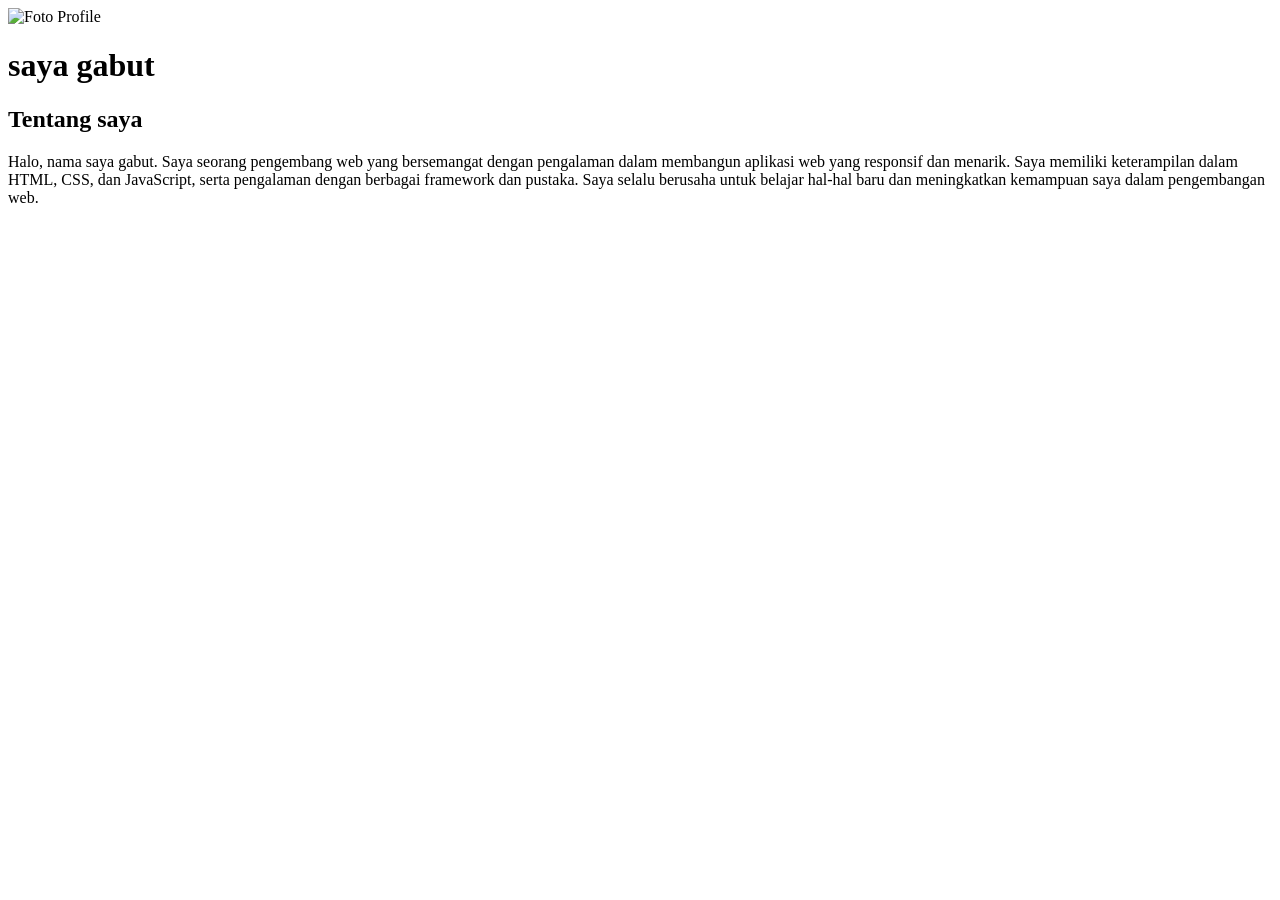
==== index.html @ 9c07069f "Gabut" ====
<!DOCTYPE html>
<html lang="en">
<head>
    <meta charset="UTF-8">
    <meta name="viewport" content="width=device-width, initial-scale=1.0">
    <title>My  First</title>
</head>
<body>
    <div class="container">
        <header>
            <img src=""https://via.placeholder.com/150"" alt="Foto Profile" class="foto-profile">
            <h1>saya gabut</h1>
        </header>
        
        <section class="tentang-saya">
            <h2>Tentang saya</h2>
            <p>Halo, nama saya gabut. Saya seorang pengembang web yang bersemangat dengan 
            pengalaman dalam membangun aplikasi web yang responsif dan menarik. Saya memiliki 
            keterampilan dalam HTML, CSS, dan JavaScript, serta pengalaman dengan berbagai framework
             dan pustaka. Saya selalu berusaha untuk belajar hal-hal baru dan meningkatkan kemampuan 
             saya dalam pengembangan web.</p>
        </section>

        <section class="Sklill">
            
        </section>
    </div>
</body>
</html>
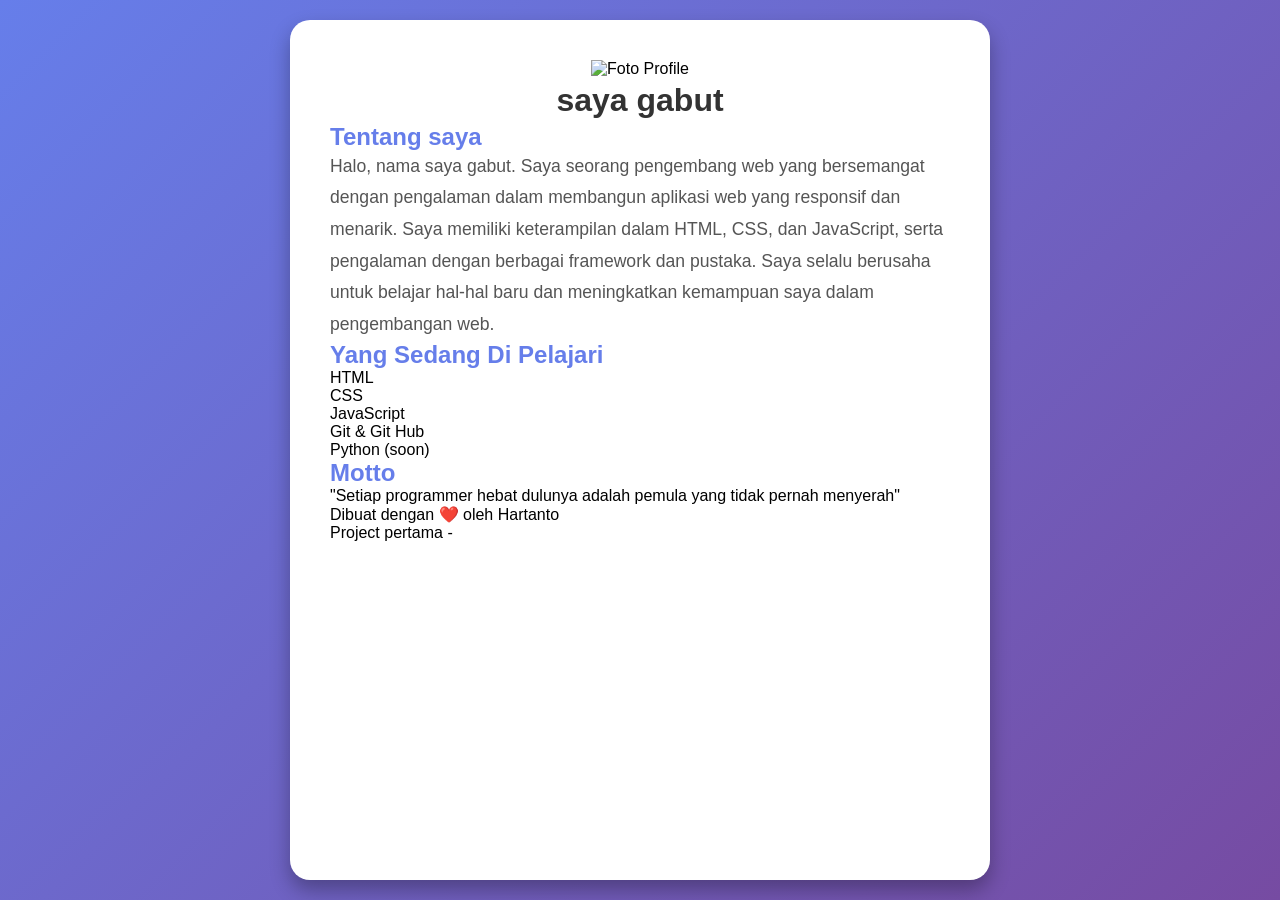
==== commit 807b25b9: "nebggabut 2" ====
--- a/index.html
+++ b/index.html
@@ -4,6 +4,7 @@
     <meta charset="UTF-8">
     <meta name="viewport" content="width=device-width, initial-scale=1.0">
     <title>My  First</title>
+    <link rel="stylesheet" href="style.css">
 </head>
 <body>
     <div class="container">
@@ -21,9 +22,31 @@
              saya dalam pengembangan web.</p>
         </section>
 
-        <section class="Sklill">
-            
+        <section class="Skill">
+            <h2>Yang Sedang Di Pelajari</h2>
+            <div class="skill-list">
+                <div class="skill-item">HTML</div>
+                <div class="skill-item">CSS</div>
+                <div class="skill-item">JavaScript</div>
+                <div class="skill-item">Git & Git Hub</div>
+                <div class="skill-item">Python (soon) </div>
+            </div>
         </section>
+
+        <section class="motto">
+            <h2>Motto</h2>
+            <blockquote>
+                <p>
+                    "Setiap programmer hebat dulunya adalah pemula yang tidak pernah menyerah"
+                </p>
+            </blockquote>
+        </section>
+
+        <footer>
+            <p>Dibuat dengan ❤️ oleh <span id="nama">Hartanto</span></p>
+            <p class="tanggal">Project pertama - <span id="tanggal"></span></p>
+        </footer>
+
     </div>
 </body>
 </html>
--- a/style.css
+++ b/style.css
@@ -0,0 +1,72 @@
+* {
+    margin: 0;
+    padding: 0;
+    box-sizing: border-box;
+}
+
+body {
+    font-family: 'segoe ui', Tahoma, Geneva, Verdana, sans-serif;
+    background: linear-gradient(135deg, #667eea 0%, #764ba2 100%);
+    min-height: 100vh;
+    display: flex;
+    justify-content: center;
+    padding: 20px;
+}
+
+.container {
+    background: white;
+    border-radius: 20px;
+    padding: 40px;
+    max-width: 700px;
+    width: 100%;
+    box-shadow: 0 10px 20px rgba(0, 0, 0, 0.3);
+    animation: fadeIn 1s ease;
+}
+
+@keyframes fadeIn {
+    from {
+        opacity: 0;
+        transfrom: translateY(30px);
+    }
+    to {
+        opacity: 1;
+        transform: translateY(0);
+    }
+}
+
+header {
+    text-align: center;
+    margin-buttom: 30px;
+}
+
+.foto profile {
+    width: 150px;
+    height: 150px;
+    border-radius: 50%;
+    margin-buttom: 20px;
+    object-fit: cover;
+}
+
+h1 {
+    color: #333;
+    font-size: 2em;
+    line-height: 1.4;
+}
+
+section {
+    margin-buttom: 30px;
+}
+
+h2 {
+    color: #667eea;
+    margin-buttom: 15px;
+    padding-buttom: 10px;
+    border-buttom: 2px solid #667eea;
+}
+
+.tentang-saya p {
+    color: #555;
+    line-height: 1.8;
+    font-size: 1.1em;
+}
+
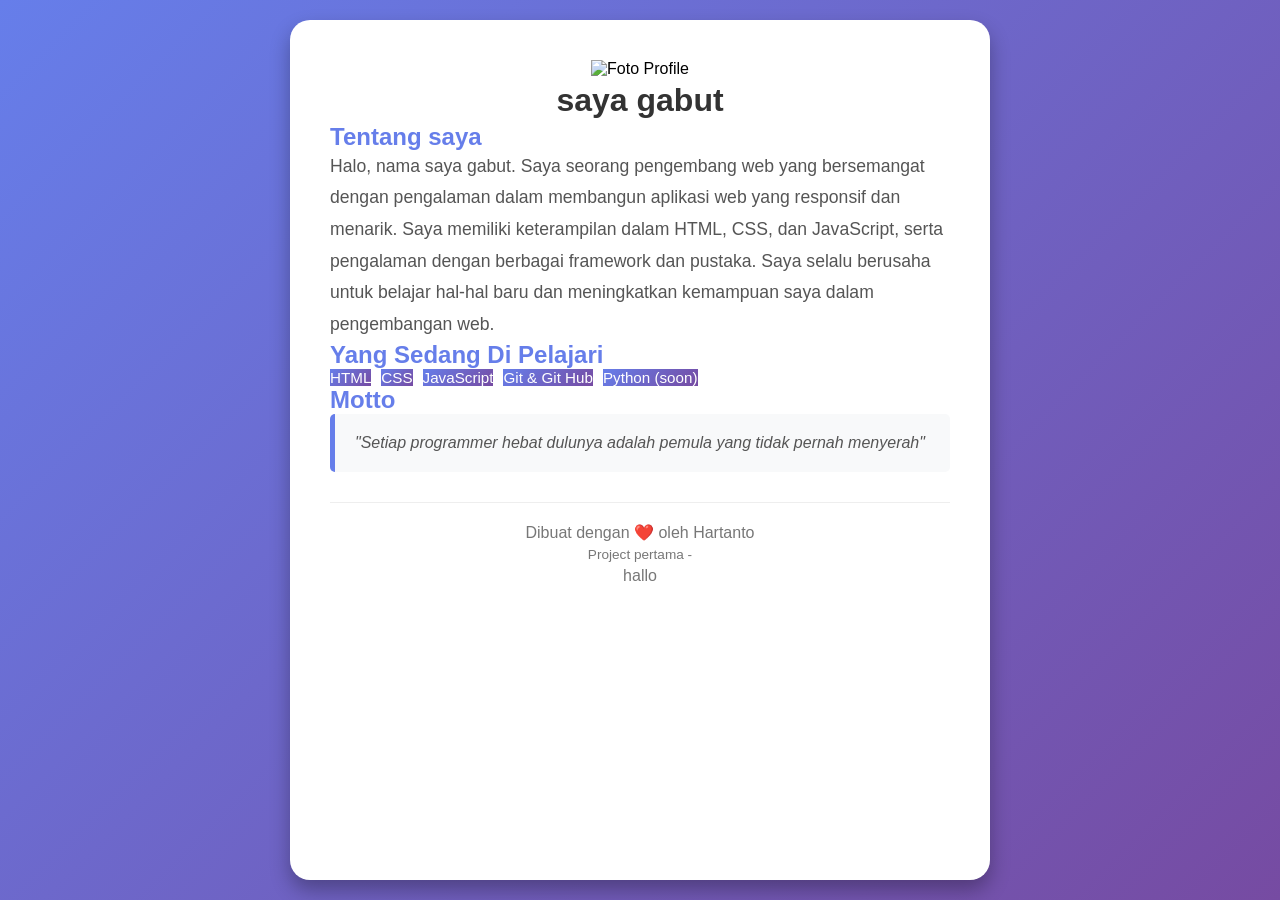
==== commit 8fc92100: "hello" ====
--- a/index.html
+++ b/index.html
@@ -45,6 +45,7 @@
         <footer>
             <p>Dibuat dengan ❤️ oleh <span id="nama">Hartanto</span></p>
             <p class="tanggal">Project pertama - <span id="tanggal"></span></p>
+            <p>hallo</p>
         </footer>
 
     </div>
--- a/style.css
+++ b/style.css
@@ -70,3 +70,47 @@
     font-size: 1.1em;
 }
 
+.skill-list {
+    display: flex;
+    flex-wrap: wrap;
+    gap: 10px;
+}
+
+.skill-item {
+    background: linear-gradient(135deg, #667eea 0%, #764ba2 100%);
+    color: white;
+    padding: 10px, 20px;
+    font-size: 0.95em;
+    transition: transfrom 0.3s ease;
+}
+
+.skill-item:hover {
+    transfrom: scale(1.05);
+}
+
+blockquote {
+    background: #f8f9fa;
+    padding: 20px;
+    border-left: 5px solid #667eea;
+    font-style: italic;
+    color: #555;
+    border-radius: 5px;
+}
+
+footer {
+    text-align: center;
+    color: #777;
+    margin-top: 30px;
+    padding-top: 20px;
+    border-top: 1px solid #eee;
+}
+
+.tanggal {
+    font-size: 0.85em;
+    margin: 5px;
+}
+
+{
+    
+}
+
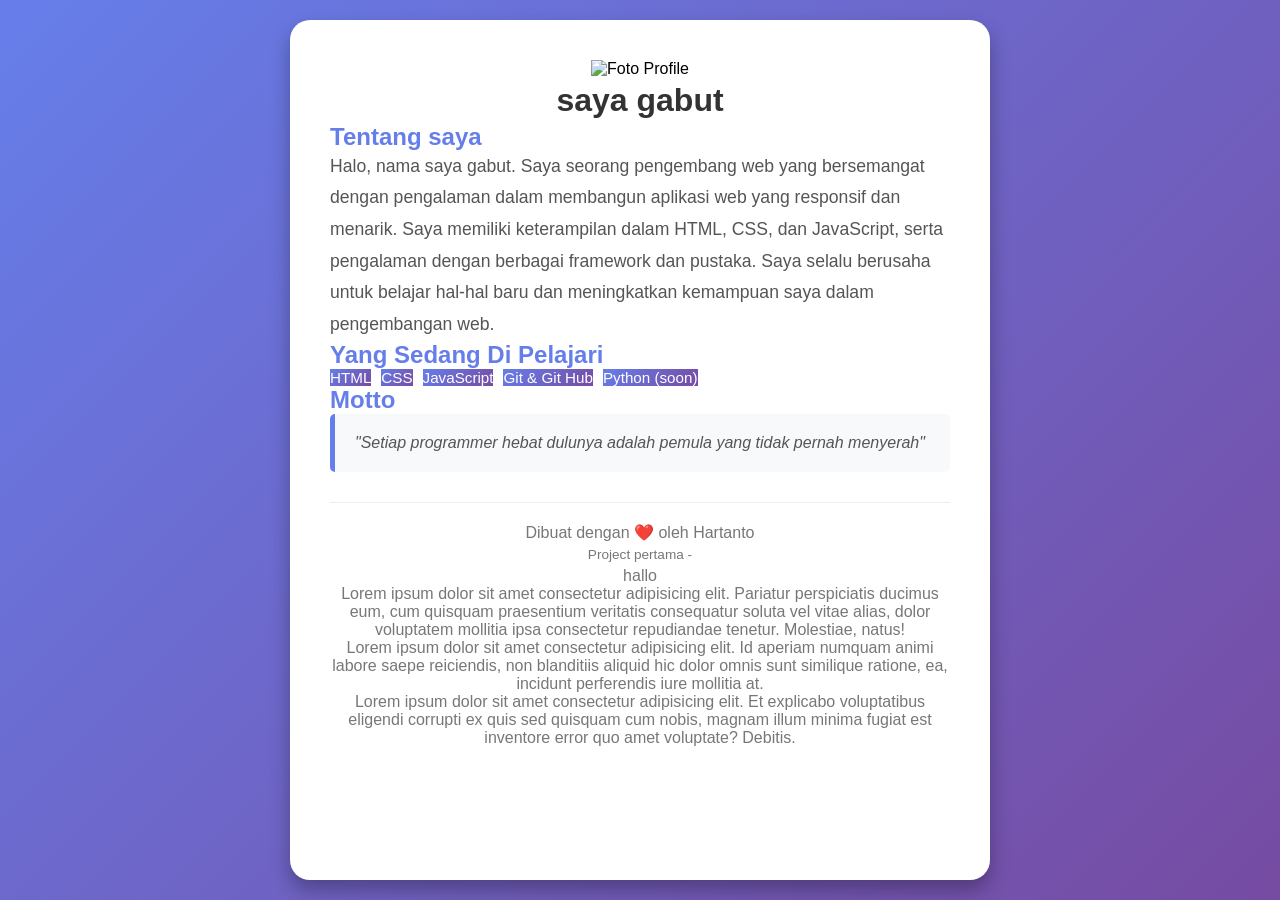
==== commit 48ab9c49: "tess" ====
--- a/index.html
+++ b/index.html
@@ -46,6 +46,9 @@
             <p>Dibuat dengan ❤️ oleh <span id="nama">Hartanto</span></p>
             <p class="tanggal">Project pertama - <span id="tanggal"></span></p>
             <p>hallo</p>
+            <p>Lorem ipsum dolor sit amet consectetur adipisicing elit. Pariatur perspiciatis ducimus eum, cum quisquam praesentium veritatis consequatur soluta vel vitae alias, dolor voluptatem mollitia ipsa consectetur repudiandae tenetur. Molestiae, natus!</p>
+            <p>Lorem ipsum dolor sit amet consectetur adipisicing elit. Id aperiam numquam animi labore saepe reiciendis, non blanditiis aliquid hic dolor omnis sunt similique ratione, ea, incidunt perferendis iure mollitia at.</p>
+            <p>Lorem ipsum dolor sit amet consectetur adipisicing elit. Et explicabo voluptatibus eligendi corrupti ex quis sed quisquam cum nobis, magnam illum minima fugiat est inventore error quo amet voluptate? Debitis.</p>
         </footer>
 
     </div>
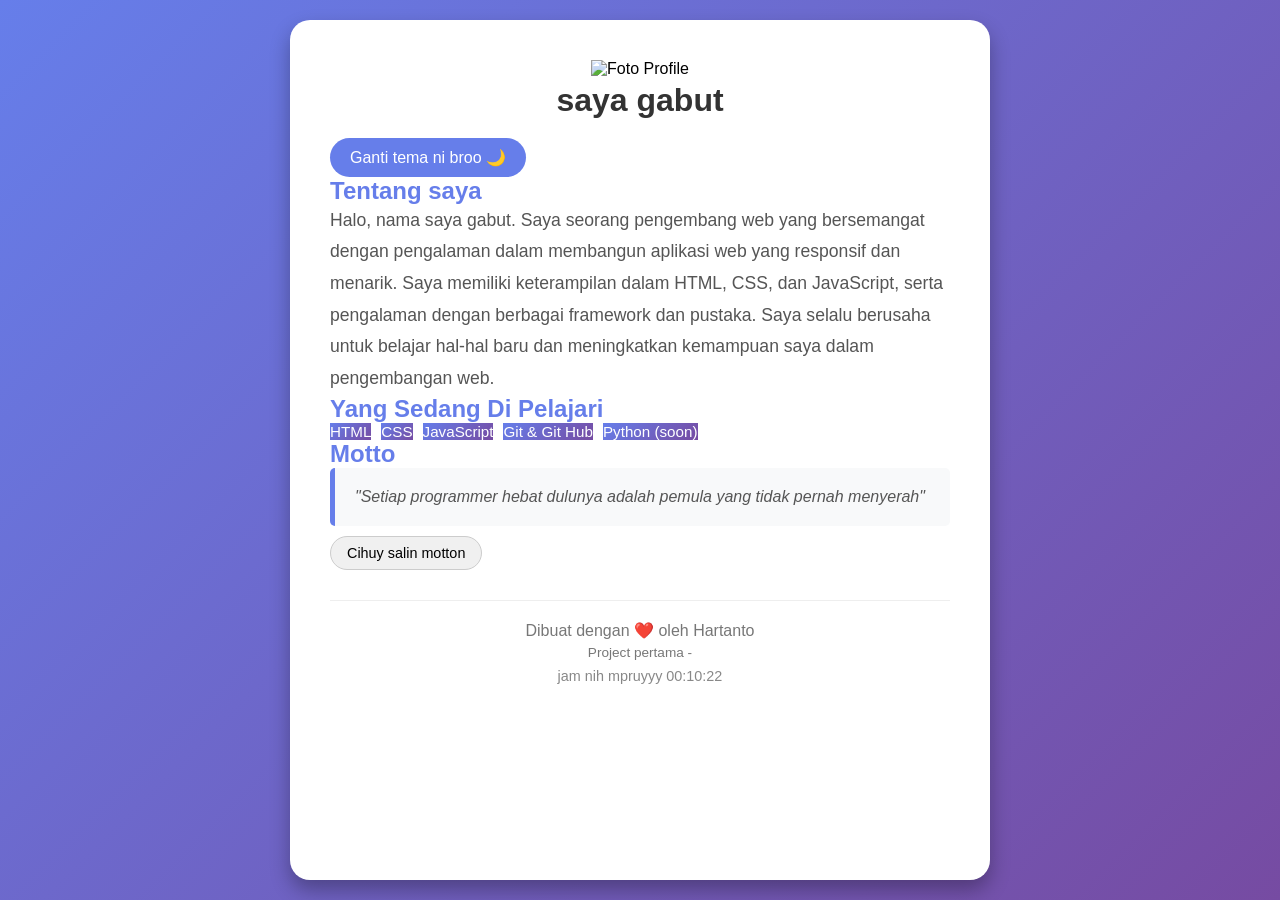
==== commit 2f3cc6a4: "nyoba js" ====
--- a/index.html
+++ b/index.html
@@ -5,6 +5,7 @@
     <meta name="viewport" content="width=device-width, initial-scale=1.0">
     <title>My  First</title>
     <link rel="stylesheet" href="style.css">
+    <script src="script.js"></script>
 </head>
 <body>
     <div class="container">
@@ -12,6 +13,10 @@
             <img src=""https://via.placeholder.com/150"" alt="Foto Profile" class="foto-profile">
             <h1>saya gabut</h1>
         </header>
+
+        <button id="toggle-mode" title="Ganti Tema">
+            <span id="icon-icon">Ganti tema ni broo 🌙</span>
+        </button>
         
         <section class="tentang-saya">
             <h2>Tentang saya</h2>
@@ -35,21 +40,21 @@
 
         <section class="motto">
             <h2>Motto</h2>
-            <blockquote>
+            <blockquote id="teks-motto">
                 <p>
                     "Setiap programmer hebat dulunya adalah pemula yang tidak pernah menyerah"
                 </p>
             </blockquote>
+            <button id="salin-motto"> Cihuy salin motton </button>
         </section>
 
         <footer>
             <p>Dibuat dengan ❤️ oleh <span id="nama">Hartanto</span></p>
             <p class="tanggal">Project pertama - <span id="tanggal"></span></p>
-            <p>hallo</p>
-            <p>Lorem ipsum dolor sit amet consectetur adipisicing elit. Pariatur perspiciatis ducimus eum, cum quisquam praesentium veritatis consequatur soluta vel vitae alias, dolor voluptatem mollitia ipsa consectetur repudiandae tenetur. Molestiae, natus!</p>
-            <p>Lorem ipsum dolor sit amet consectetur adipisicing elit. Id aperiam numquam animi labore saepe reiciendis, non blanditiis aliquid hic dolor omnis sunt similique ratione, ea, incidunt perferendis iure mollitia at.</p>
-            <p>Lorem ipsum dolor sit amet consectetur adipisicing elit. Et explicabo voluptatibus eligendi corrupti ex quis sed quisquam cum nobis, magnam illum minima fugiat est inventore error quo amet voluptate? Debitis.</p>
+            <p class="jam-digital"> jam nih mpruyyy <span id="jam"></span></p>
         </footer>
+
+        
 
     </div>
 </body>
--- a/style.css
+++ b/style.css
@@ -110,7 +110,102 @@
     margin: 5px;
 }
 
-{
-    
-}
-
+/* ========== TOMBOL DARK MODE ========== */
+#toggle-mode {
+    background: #667eea;
+    color: white;
+    border: none;
+    padding: 10px 20px;
+    border-radius: 25px;
+    cursor: pointer;
+    font-size: 1em;
+    margin-top: 15px;
+    transition: background 0.3s, transform 0.3s;
+}
+
+#toggle-mode:hover {
+    background: #5a6fd6;
+    transform: scale(1.05);
+}
+
+/* ========== TOMBOL SALIN MOTTO ========== */
+#salin-motto {
+    background: #f0f0f0;
+    border: 1px solid #ccc;
+    padding: 8px 16px;
+    border-radius: 20px;
+    cursor: pointer;
+    font-size: 0.9em;
+    margin-top: 10px;
+    transition: background 0.3s;
+}
+
+#salin-motto:hover {
+    background: #e0e0e0;
+}
+
+/* ========== JAM DIGITAL ========== */
+.jam-digital {
+    font-size: 0.9em;
+    margin-top: 8px;
+    color: #888;
+}
+
+/* ========== DARK MODE ========== */
+body.dark-mode {
+    background: linear-gradient(135deg, #1e1e2f 0%, #2a1a3e 100%);
+}
+
+body.dark-mode .container {
+    background: #2d2d44;
+    color: #eee;
+    box-shadow: 0 20px 60px rgba(0,0,0,0.6);
+}
+
+body.dark-mode h2 {
+    color: #a78bfa;
+    border-bottom-color: #a78bfa;
+}
+
+body.dark-mode #toggle-mode {
+    background: #a78bfa;
+    color: #1e1e2f;
+}
+
+body.dark-mode #salin-motto {
+    background: #3a3a5a;
+    color: #ddd;
+    border-color: #555;
+}
+
+body.dark-mode blockquote {
+    background: #3a3a5a;
+    border-left-color: #a78bfa;
+    color: #ccc;
+}
+
+body.dark-mode footer {
+    color: #aaa;
+    border-top-color: #444;
+}
+
+/* ========== NOTIFIKASI (untuk copy) ========== */
+.notifikasi {
+    position: fixed;
+    bottom: 20px;
+    left: 50%;
+    transform: translateX(-50%);
+    background: #333;
+    color: white;
+    padding: 12px 24px;
+    border-radius: 30px;
+    font-size: 0.9em;
+    opacity: 0;
+    transition: opacity 0.3s ease;
+    pointer-events: none;
+    z-index: 1000;
+}
+
+.notifikasi.muncul {
+    opacity: 1;
+}
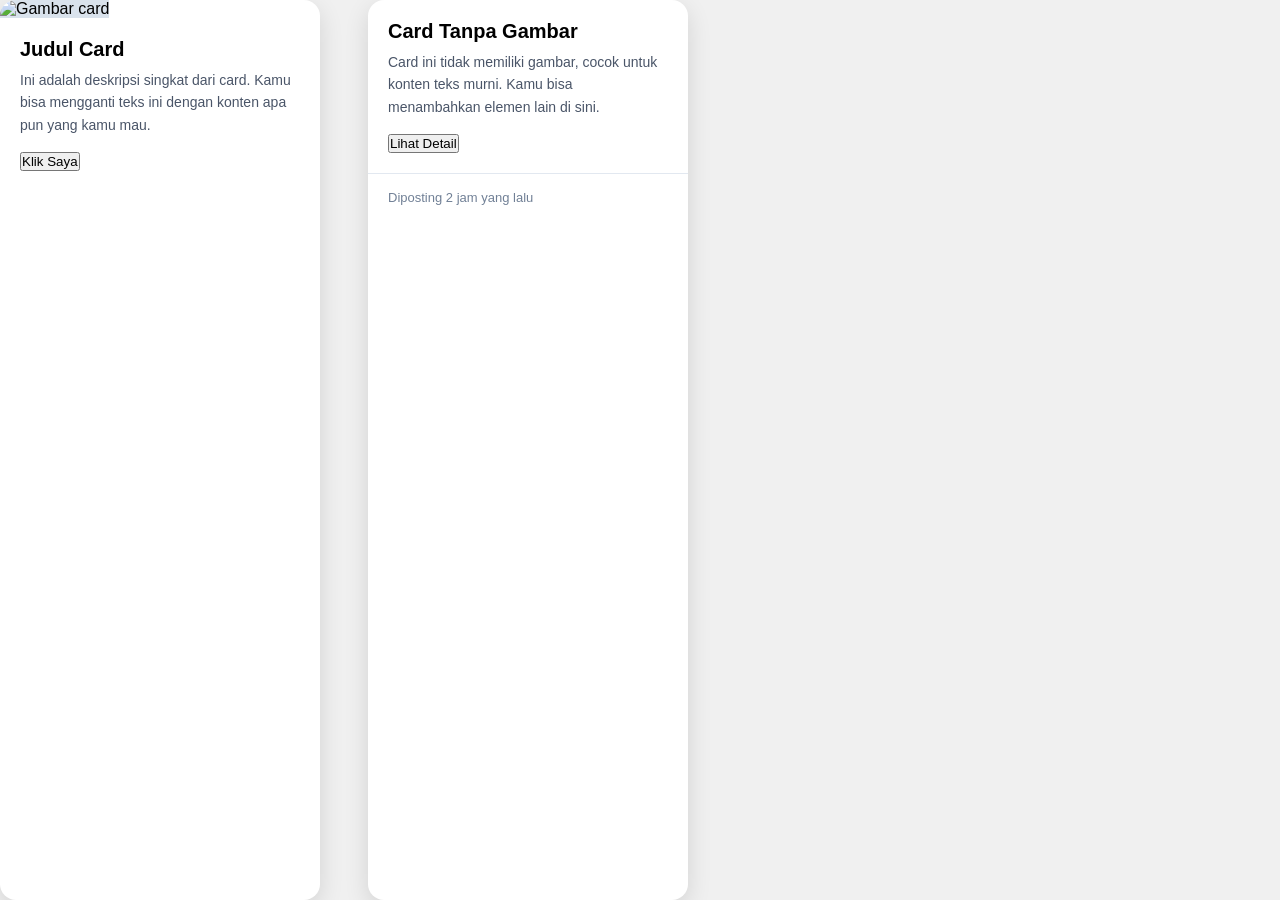
==== commit 2d603bf0: "nyoba kalkulator" ====
--- a/index.html
+++ b/index.html
@@ -1,61 +1,48 @@
 <!DOCTYPE html>
-<html lang="en">
+<html lang="id">
 <head>
-    <meta charset="UTF-8">
-    <meta name="viewport" content="width=device-width, initial-scale=1.0">
-    <title>My  First</title>
-    <link rel="stylesheet" href="style.css">
-    <script src="script.js"></script>
+  <meta charset="UTF-8" />
+  <meta name="viewport" content="width=device-width, initial-scale=1.0" />
+  <title>Card Sederhana</title>
+  <!-- Hubungkan file CSS -->
+  <link rel="stylesheet" href="style.css" />
 </head>
 <body>
-    <div class="container">
-        <header>
-            <img src=""https://via.placeholder.com/150"" alt="Foto Profile" class="foto-profile">
-            <h1>saya gabut</h1>
-        </header>
 
-        <button id="toggle-mode" title="Ganti Tema">
-            <span id="icon-icon">Ganti tema ni broo 🌙</span>
-        </button>
-        
-        <section class="tentang-saya">
-            <h2>Tentang saya</h2>
-            <p>Halo, nama saya gabut. Saya seorang pengembang web yang bersemangat dengan 
-            pengalaman dalam membangun aplikasi web yang responsif dan menarik. Saya memiliki 
-            keterampilan dalam HTML, CSS, dan JavaScript, serta pengalaman dengan berbagai framework
-             dan pustaka. Saya selalu berusaha untuk belajar hal-hal baru dan meningkatkan kemampuan 
-             saya dalam pengembangan web.</p>
-        </section>
+  <!-- CARD 1: dengan gambar -->
+  <div class="card">
+    <img
+      class="card-image"
+      src="https://picsum.photos/seed/1/400/200"
+      alt="Gambar card"
+    />
+    <div class="card-body">
+      <h3 class="card-title">Judul Card</h3>
+      <p class="card-text">
+        Ini adalah deskripsi singkat dari card. Kamu bisa mengganti
+        teks ini dengan konten apa pun yang kamu mau.
+      </p>
+      <!-- Tombol dengan id untuk JS -->
+      <button class="card-button" id="btnCard1">Klik Saya</button>
+    </div>
+  </div>
 
-        <section class="Skill">
-            <h2>Yang Sedang Di Pelajari</h2>
-            <div class="skill-list">
-                <div class="skill-item">HTML</div>
-                <div class="skill-item">CSS</div>
-                <div class="skill-item">JavaScript</div>
-                <div class="skill-item">Git & Git Hub</div>
-                <div class="skill-item">Python (soon) </div>
-            </div>
-        </section>
+  <!-- CARD 2: tanpa gambar + footer -->
+  <div class="card" style="margin-left: 24px;">
+    <div class="card-body">
+      <h3 class="card-title">Card Tanpa Gambar</h3>
+      <p class="card-text">
+        Card ini tidak memiliki gambar, cocok untuk konten teks murni.
+        Kamu bisa menambahkan elemen lain di sini.
+      </p>
+      <button class="card-button" id="btnCard2">Lihat Detail</button>
+    </div>
+    <div class="card-footer">
+      Diposting 2 jam yang lalu
+    </div>
+  </div>
 
-        <section class="motto">
-            <h2>Motto</h2>
-            <blockquote id="teks-motto">
-                <p>
-                    "Setiap programmer hebat dulunya adalah pemula yang tidak pernah menyerah"
-                </p>
-            </blockquote>
-            <button id="salin-motto"> Cihuy salin motton </button>
-        </section>
-
-        <footer>
-            <p>Dibuat dengan ❤️ oleh <span id="nama">Hartanto</span></p>
-            <p class="tanggal">Project pertama - <span id="tanggal"></span></p>
-            <p class="jam-digital"> jam nih mpruyyy <span id="jam"></span></p>
-        </footer>
-
-        
-
-    </div>
+  <!-- Hubungkan file JavaScript -->
+  <script src="script.js"></script>
 </body>
 </html>
--- a/style.css
+++ b/style.css
@@ -5,207 +5,71 @@
 }
 
 body {
-    font-family: 'segoe ui', Tahoma, Geneva, Verdana, sans-serif;
-    background: linear-gradient(135deg, #667eea 0%, #764ba2 100%);
+    font-family: outfit, sans-serif;
+    background: #f0f0f0;
+    display: flex;
+    justify-content: centre;
     min-height: 100vh;
-    display: flex;
-    justify-content: center;
+    flex-wrap: wrap;
+    gap: 24px;
+}
+
+.card {
+  width: 320px;
+  background: white;
+  border-radius: 16px;
+  box-shadow: 0 8px 24px rgba(0, 0, 0, 0.12);
+  overflow: hidden;
+  transition: transform 0.2s ease, box-shadow 0.2s ease;
+}
+
+.card:hover {
+    transform: translateY(-4px);
+    box-shadow: 0 12px 32px rgba(0, 0, 0, 0.18);
+}
+
+.card-image {
+  width: 100%;
+  height: 180px;
+  object-fit: cover;
+  background: #d9e2ec;
+}
+
+.card-body {
     padding: 20px;
 }
 
-.container {
-    background: white;
-    border-radius: 20px;
-    padding: 40px;
-    max-width: 700px;
-    width: 100%;
-    box-shadow: 0 10px 20px rgba(0, 0, 0, 0.3);
-    animation: fadeIn 1s ease;
+.card-title {
+    font-size: 20px;
+    font-weight: 700;
+    color: black;
+    margin-bottom: 8px;
 }
 
-@keyframes fadeIn {
-    from {
-        opacity: 0;
-        transfrom: translateY(30px);
-    }
-    to {
-        opacity: 1;
-        transform: translateY(0);
-    }
+.card-text {
+    font-size: 14px;
+    color: #4a5568;
+    line-height: 1.6;
+    margin-bottom: 16px;
 }
 
-header {
-    text-align: center;
-    margin-buttom: 30px;
+.car-button {
+    display: inline-black;
+    padding: 10px 20px;
+    background: #3182ce;
+    color: white;
+    border: none;
+    border-radius: 8px;
+    font-size: 14px;
+    font-weight: 600;
+    text-decoration: none;
+    cursor: pointer;
+    transition: background 0.2s ease;
 }
 
-.foto profile {
-    width: 150px;
-    height: 150px;
-    border-radius: 50%;
-    margin-buttom: 20px;
-    object-fit: cover;
-}
-
-h1 {
-    color: #333;
-    font-size: 2em;
-    line-height: 1.4;
-}
-
-section {
-    margin-buttom: 30px;
-}
-
-h2 {
-    color: #667eea;
-    margin-buttom: 15px;
-    padding-buttom: 10px;
-    border-buttom: 2px solid #667eea;
-}
-
-.tentang-saya p {
-    color: #555;
-    line-height: 1.8;
-    font-size: 1.1em;
-}
-
-.skill-list {
-    display: flex;
-    flex-wrap: wrap;
-    gap: 10px;
-}
-
-.skill-item {
-    background: linear-gradient(135deg, #667eea 0%, #764ba2 100%);
-    color: white;
-    padding: 10px, 20px;
-    font-size: 0.95em;
-    transition: transfrom 0.3s ease;
-}
-
-.skill-item:hover {
-    transfrom: scale(1.05);
-}
-
-blockquote {
-    background: #f8f9fa;
-    padding: 20px;
-    border-left: 5px solid #667eea;
-    font-style: italic;
-    color: #555;
-    border-radius: 5px;
-}
-
-footer {
-    text-align: center;
-    color: #777;
-    margin-top: 30px;
-    padding-top: 20px;
-    border-top: 1px solid #eee;
-}
-
-.tanggal {
-    font-size: 0.85em;
-    margin: 5px;
-}
-
-/* ========== TOMBOL DARK MODE ========== */
-#toggle-mode {
-    background: #667eea;
-    color: white;
-    border: none;
-    padding: 10px 20px;
-    border-radius: 25px;
-    cursor: pointer;
-    font-size: 1em;
-    margin-top: 15px;
-    transition: background 0.3s, transform 0.3s;
-}
-
-#toggle-mode:hover {
-    background: #5a6fd6;
-    transform: scale(1.05);
-}
-
-/* ========== TOMBOL SALIN MOTTO ========== */
-#salin-motto {
-    background: #f0f0f0;
-    border: 1px solid #ccc;
-    padding: 8px 16px;
-    border-radius: 20px;
-    cursor: pointer;
-    font-size: 0.9em;
-    margin-top: 10px;
-    transition: background 0.3s;
-}
-
-#salin-motto:hover {
-    background: #e0e0e0;
-}
-
-/* ========== JAM DIGITAL ========== */
-.jam-digital {
-    font-size: 0.9em;
-    margin-top: 8px;
-    color: #888;
-}
-
-/* ========== DARK MODE ========== */
-body.dark-mode {
-    background: linear-gradient(135deg, #1e1e2f 0%, #2a1a3e 100%);
-}
-
-body.dark-mode .container {
-    background: #2d2d44;
-    color: #eee;
-    box-shadow: 0 20px 60px rgba(0,0,0,0.6);
-}
-
-body.dark-mode h2 {
-    color: #a78bfa;
-    border-bottom-color: #a78bfa;
-}
-
-body.dark-mode #toggle-mode {
-    background: #a78bfa;
-    color: #1e1e2f;
-}
-
-body.dark-mode #salin-motto {
-    background: #3a3a5a;
-    color: #ddd;
-    border-color: #555;
-}
-
-body.dark-mode blockquote {
-    background: #3a3a5a;
-    border-left-color: #a78bfa;
-    color: #ccc;
-}
-
-body.dark-mode footer {
-    color: #aaa;
-    border-top-color: #444;
-}
-
-/* ========== NOTIFIKASI (untuk copy) ========== */
-.notifikasi {
-    position: fixed;
-    bottom: 20px;
-    left: 50%;
-    transform: translateX(-50%);
-    background: #333;
-    color: white;
-    padding: 12px 24px;
-    border-radius: 30px;
-    font-size: 0.9em;
-    opacity: 0;
-    transition: opacity 0.3s ease;
-    pointer-events: none;
-    z-index: 1000;
-}
-
-.notifikasi.muncul {
-    opacity: 1;
+.card-footer {
+    padding: 16px 20px;
+    border-top: 1px solid #e2e8f0;
+    font-size: 13px;
+    color: #718096;
 }
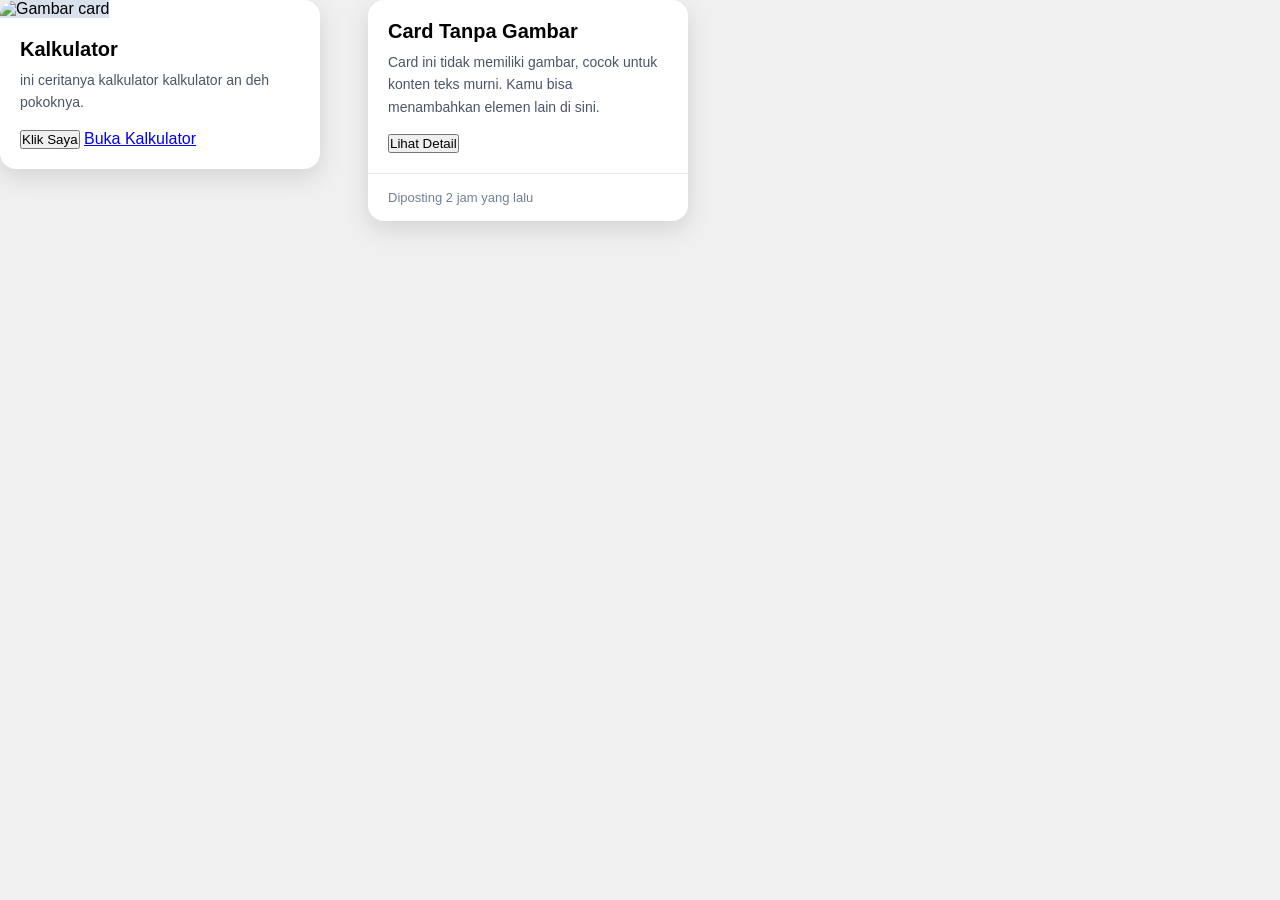
==== commit a2c69b3d: "ngotak ngatik kalkulator" ====
--- a/index.html
+++ b/index.html
@@ -13,17 +13,17 @@
   <div class="card">
     <img
       class="card-image"
-      src="https://picsum.photos/seed/1/400/200"
+      src="https://encrypted-tbn0.gstatic.com/images?q=tbn:ANd9GcQF0rkJlH7YLj7L_K51sSpNj2R4CjNLu8PZ79ZA0pyL4w&s=10"
       alt="Gambar card"
     />
     <div class="card-body">
-      <h3 class="card-title">Judul Card</h3>
+      <h3 class="card-title">Kalkulator</h3>
       <p class="card-text">
-        Ini adalah deskripsi singkat dari card. Kamu bisa mengganti
-        teks ini dengan konten apa pun yang kamu mau.
+        ini ceritanya kalkulator kalkulator an deh pokoknya.
       </p>
       <!-- Tombol dengan id untuk JS -->
       <button class="card-button" id="btnCard1">Klik Saya</button>
+      <a href="kalkulator/kalkulator.html" class="btn">Buka Kalkulator</a>
     </div>
   </div>
 
--- a/style.css
+++ b/style.css
@@ -21,6 +21,7 @@
   box-shadow: 0 8px 24px rgba(0, 0, 0, 0.12);
   overflow: hidden;
   transition: transform 0.2s ease, box-shadow 0.2s ease;
+  margin-bottom: auto;
 }
 
 .card:hover {
